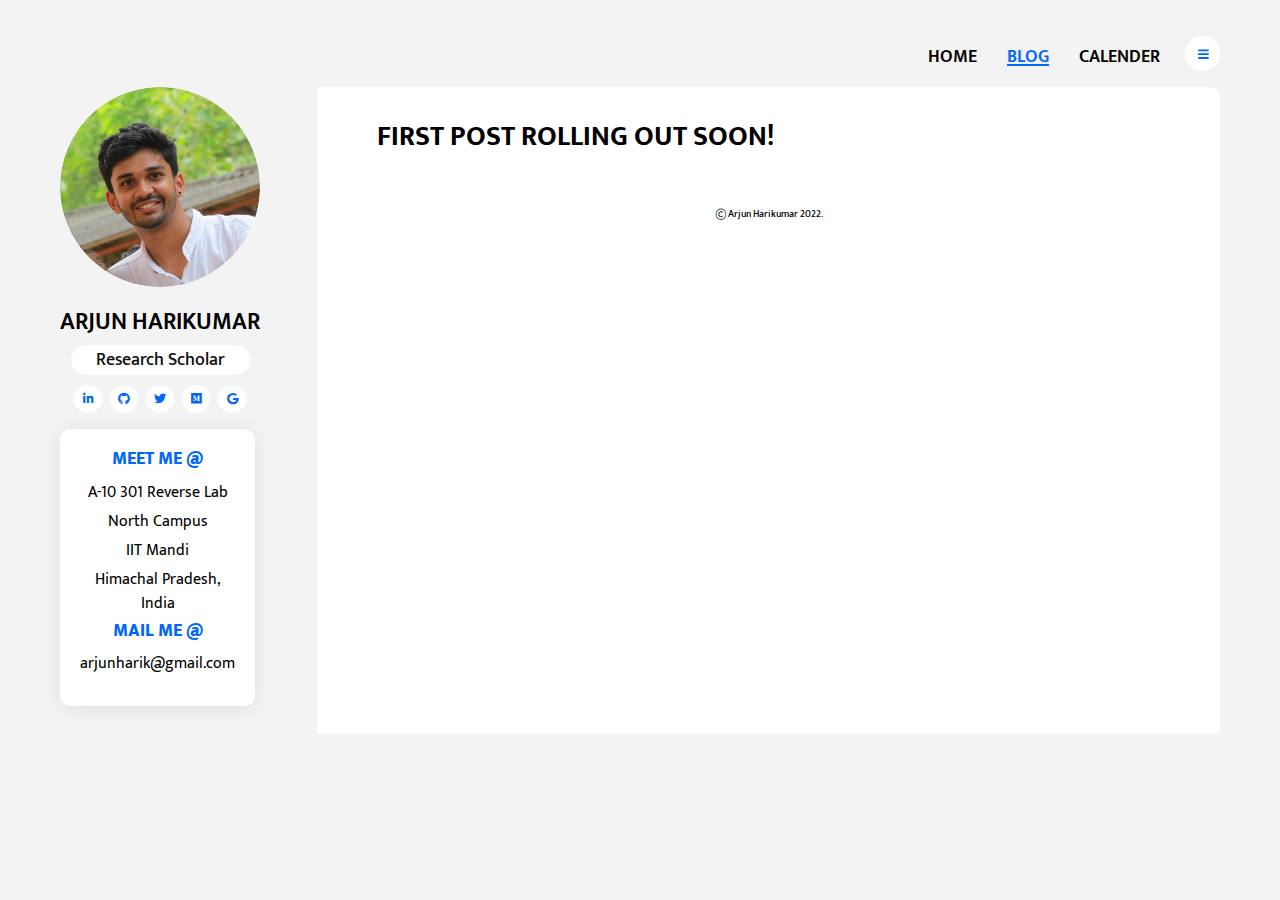
==== blog.html @ 845faffc "Intial Commit" ====
<!DOCTYPE html>
<html lang="en">

<head>
    <meta charset="UTF-8">
    <meta name="viewport" content="width=device-width, initial-scale=1.0">
    <meta http-equiv="X-UA-Compatible" content="ie=edge">
    <title>Arjun Harikumar :: Blog</title>
    <link rel="shortcut icon" href="assets/images/A.jpg" /> 
    <!-- <link rel="icon" href="assets/images/A.jpg" type="image/icon type"> -->
    <link href="https://fonts.googleapis.com/css?family=Mukta:300,400,500,600,700&display=swap" rel="stylesheet">
    <link rel="stylesheet" href="assets/vendors/@fortawesome/fontawesome-free/css/all.min.css">
    <link rel="stylesheet" href="assets/css/live-resume.css">
</head>

<body>
    <header>
        <button class="btn btn-white btn-share ml-auto mr-3 ml-md-0 mr-md-auto" style="visibility:hidden"><img src="assets/images/share.svg" alt="share" class="btn-img">
            SHARE</button>
        <nav class="collapsible-nav" id="collapsible-nav">
            <a href="index.html" class="nav-link">HOME</a>
            <a href="blog.html" class="nav-link active">BLOG</a>
            <a href="calender.html" class="nav-link">CALENDER</a>
        </nav>
        <button class="btn btn-menu-toggle btn-white rounded-circle" data-toggle="collapsible-nav"
            data-target="collapsible-nav"><img src="assets/images/hamburger.svg" alt="hamburger"></button>
    </header>
    <div class="content-wrapper">
        <aside>
            <div class="profile-img-wrapper">
                <img src="assets/images/profile.png" alt="profile">
            </div>
            <h1 class="profile-name">ARJUN HARIKUMAR</h1>
            <div class="text-center">
                <span class="badge badge-white badge-pill profile-designation">Research Scholar</span>
            </div>
            <nav class="social-links">
                <a href="https://www.linkedin.com/in/arjunharik/" target="_blank" class="social-link"><i class="fab fa-linkedin-in"></i></a>
                <a href="https://github.com/arjunhk7" target="_blank" class="social-link"><i class="fab fa-github"></i></a>
                <a href="https://twitter.com/ahkrocks619" target="_blank" class="social-link"><i class="fab fa-twitter"></i></a>
                <a href="https://medium.com/@arjunharik" target="_blank" class="social-link"><i class="fab fa-medium"></i></a>
                <a href="mailto:s21008@students.iitmandi.ac.in" target="_blank" class="social-link"><i class="fab fa-google"></i></a>
            </nav>
            <!-- <div class="widget">
                <h5 class="widget-title">Meet me @</h5>
                <div class="widget-content">
                    <p>A-10 301 Reverse Lab</p>
                    <p>North Campus</p>
                    <p>IIT Mandi</p>
                    <p>Himachal Pradesh, India</p>
                    <h5 class="widget-title">Mail me @</h5>
                	<div class="widget-content">
                    <p><a href="arjunharik@gmail.com" target="_blank">arjunharik@gmail.com</a></p>
                    <button class="btn btn-download-cv btn-primary rounded-pill"> <img src="assets/images/download.svg" alt="download"
                        class="btn-img">DOWNLOAD CV </button>
                </div>
            </div> -->
            <div class="widget card">
                <div class="card-body">
                    <div class="widget-content">
                        <h5 class="widget-title card-title">Meet me @</h5>
                        <p>A-10 301 Reverse Lab</p>
                    	<p>North Campus</p>
                   		<p>IIT Mandi</p>
                    	<p>Himachal Pradesh, India</p>
                    	<h5 class="widget-title card-title">Mail me @</h5>
                        <p>arjunharik@gmail.com</p>
                    </div>
                </div>
            </div>
        </aside>
        <main>
            <section class="blog-section">
                <h2 class="section-title">First post rolling out soon!</h2>

                <!-- <div class="blog-posts-wrapper">
                    <article class="blog-post">
                        <a href="#!" class="blog-post-link">
                            <img src="assets/images/News_1.jpg" alt="news 1" class="blog-post-thumbnail">
                            <h5 class="blog-post-title">Design Conferences in 2019</h5>

                        </a>
                        <p class="blog-post-meta">
                            <span class="post-published-date">28 DEC 2019</span>
                            <a href="#!" class="post-comments">3 COMMENTS</a>
                        </p>
                    </article>
                    <article class="blog-post">
                        <a href="#!" class="blog-post-link">
                            <img src="assets/images/News_2.jpg" alt="news 2" class="blog-post-thumbnail">
                            <h5 class="blog-post-title">Design Conferences in 2019</h5>
                        </a>
                        <p class="blog-post-meta">
                            <span class="post-published-date">28 DEC 2019</span>
                            <a href="#!" class="post-comments">3 COMMENTS</a>
                        </p>
                    </article>
                    <article class="blog-post">
                        <a href="#!" class="blog-post-link">
                            <img src="assets/images/News_3.jpg" alt="news 3" class="blog-post-thumbnail">
                            <h5 class="blog-post-title">Design Conferences in 2019</h5>
                        </a>
                        <p class="blog-post-meta">
                            <span class="post-published-date">28 DEC 2019</span>
                            <a href="#!" class="post-comments">3 COMMENTS</a>
                        </p>
                    </article>
                    <article class="blog-post">
                        <a href="#!" class="blog-post-link">
                            <img src="assets/images/News_4.jpg" alt="news 4" class="blog-post-thumbnail">
                            <h5 class="blog-post-title">Design Conferences in 2019</h5>
                        </a>
                        <p class="blog-post-meta">
                            <span class="post-published-date">28 DEC 2019</span>
                            <a href="#!" class="post-comments">3 COMMENTS</a>
                        </p>
                    </article>
                    <article class="blog-post">
                        <a href="#!" class="blog-post-link">
                            <img src="assets/images/News_5.jpg" alt="news 5" class="blog-post-thumbnail">
                            <h5 class="blog-post-title">Design Conferences in 2019</h5>
                        </a>
                        <p class="blog-post-meta">
                            <span class="post-published-date">28 DEC 2019</span>
                            <a href="#!" class="post-comments">3 COMMENTS</a>
                        </p>
                    </article>
                    <article class="blog-post">
                        <a href="#!" class="blog-post-link">
                            <img src="assets/images/News_6.jpg" alt="news 6" class="blog-post-thumbnail">
                            <h5 class="blog-post-title">Design Conferences in 2019</h5>
                        </a>
                        <p class="blog-post-meta">
                            <span class="post-published-date">28 DEC 2019</span>
                            <a href="#!" class="post-comments">3 COMMENTS</a>
                        </p>
                    </article>
                </div>-->
            </section> 
            <footer>
            <img style="max-width: 15px" src="assets/images/copyright.jpg" alt="copyright">Arjun Harikumar 2022.
            </footer>
        </main>
    </div>
    <script src="assets/vendors/jquery/dist/jquery.min.js"></script>
    <script src="assets/vendors/@popperjs/core/dist/umd/popper-base.min.js"></script>
    <script src="assets/vendors/bootstrap/dist/js/bootstrap.min.js"></script>
    <script src="assets/vendors/entry/jq.entry.min.js"></script>
    <script src="assets/js/live-resume.js"></script>
</body>

</html>
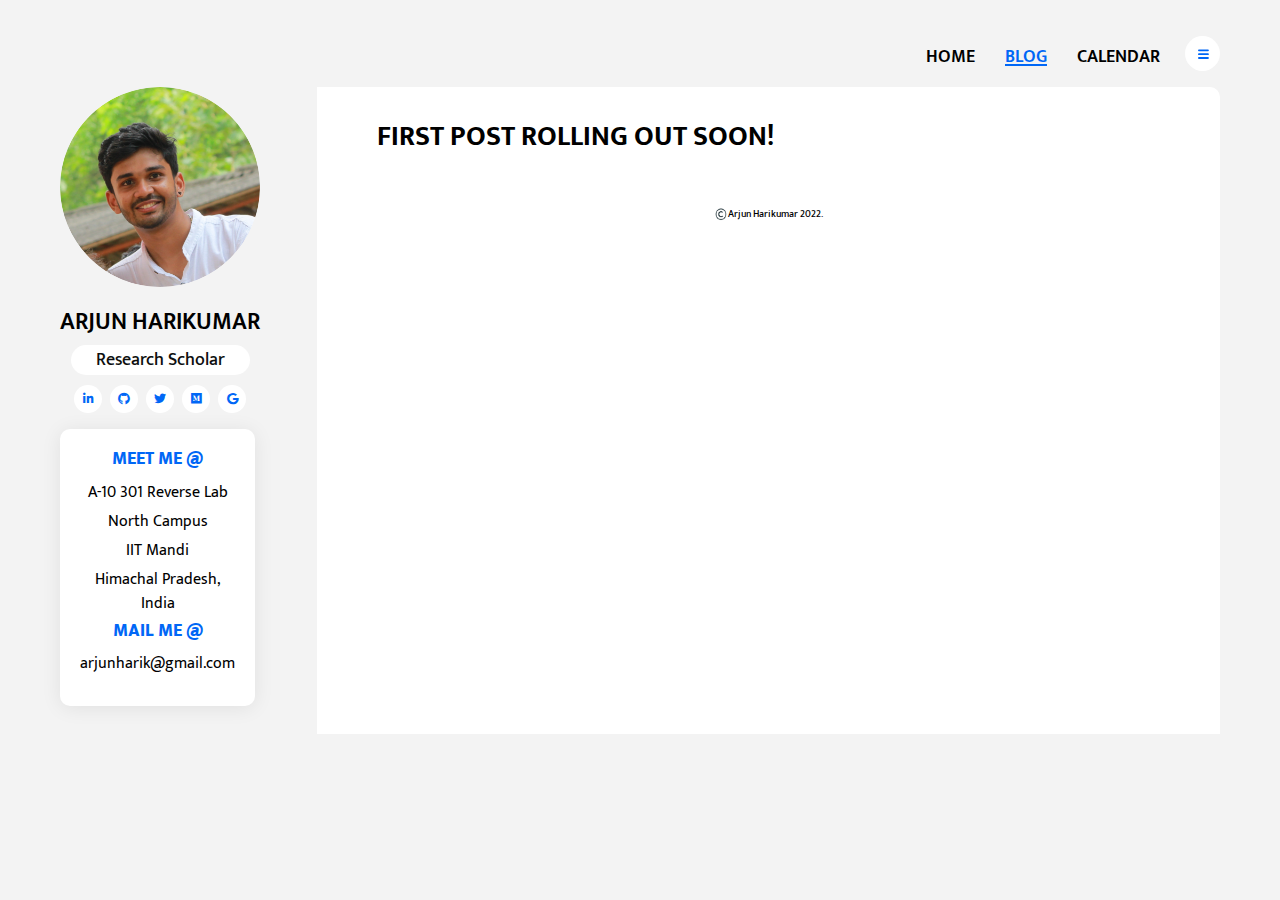
==== commit 5f2dcc58: "Added News section." ====
--- a/blog.html
+++ b/blog.html
@@ -20,7 +20,7 @@
         <nav class="collapsible-nav" id="collapsible-nav">
             <a href="index.html" class="nav-link">HOME</a>
             <a href="blog.html" class="nav-link active">BLOG</a>
-            <a href="calender.html" class="nav-link">CALENDER</a>
+            <a href="calender.html" class="nav-link">CALENDAR</a>
         </nav>
         <button class="btn btn-menu-toggle btn-white rounded-circle" data-toggle="collapsible-nav"
             data-target="collapsible-nav"><img src="assets/images/hamburger.svg" alt="hamburger"></button>
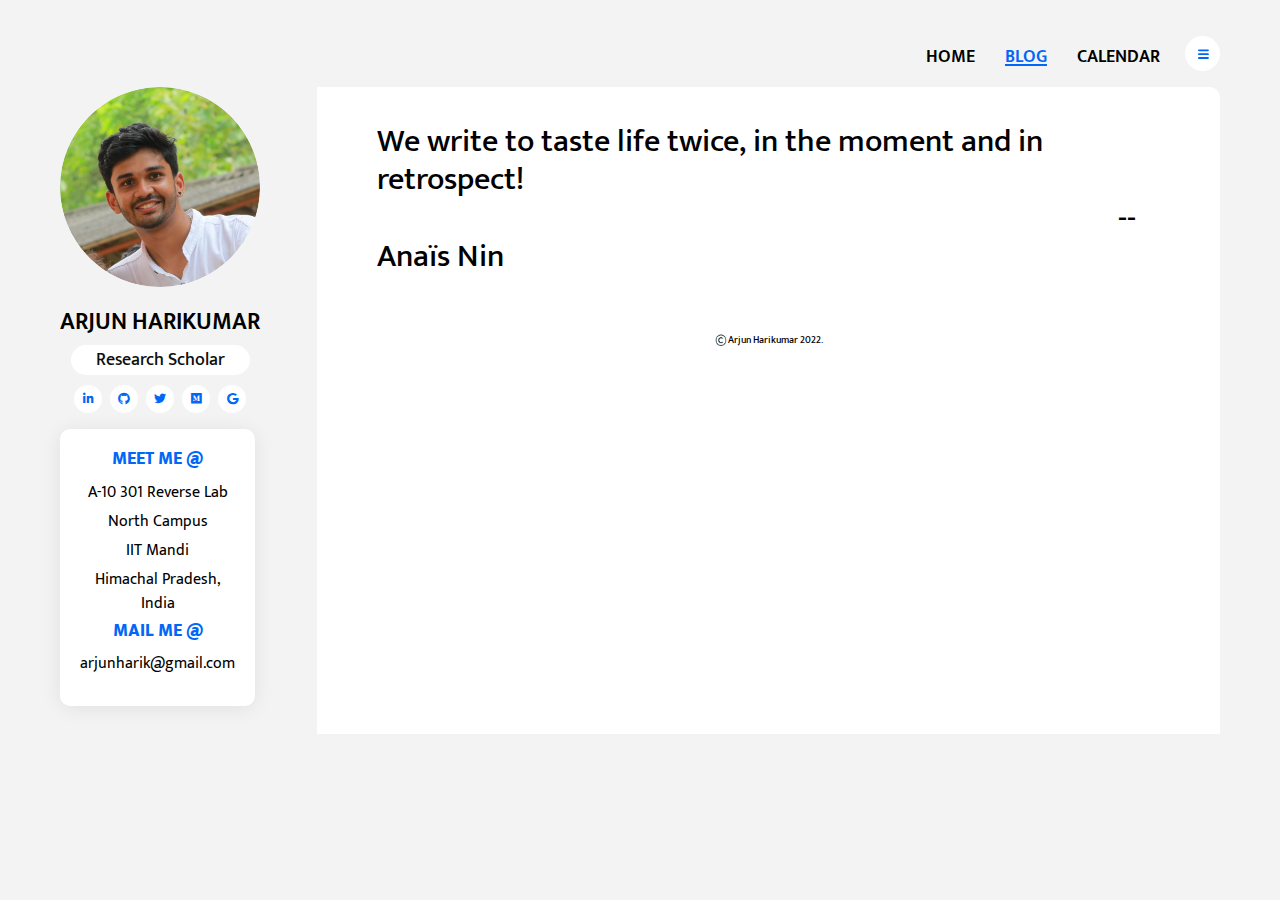
==== commit 434aecde: "MM" ====
--- a/blog.html
+++ b/blog.html
@@ -71,7 +71,9 @@
         </aside>
         <main>
             <section class="blog-section">
-                <h2 class="section-title">First post rolling out soon!</h2>
+                <h2>We write to taste life twice, in the moment and in retrospect!<br>
+                    &emsp; &emsp; &emsp; &emsp; &emsp; &emsp; &emsp; &emsp; &emsp; &emsp; &emsp; &emsp; &emsp; &emsp; &emsp; &emsp; &emsp; &emsp; &emsp; &emsp; --Anaïs Nin
+                </h2>
 
                 <!-- <div class="blog-posts-wrapper">
                     <article class="blog-post">
